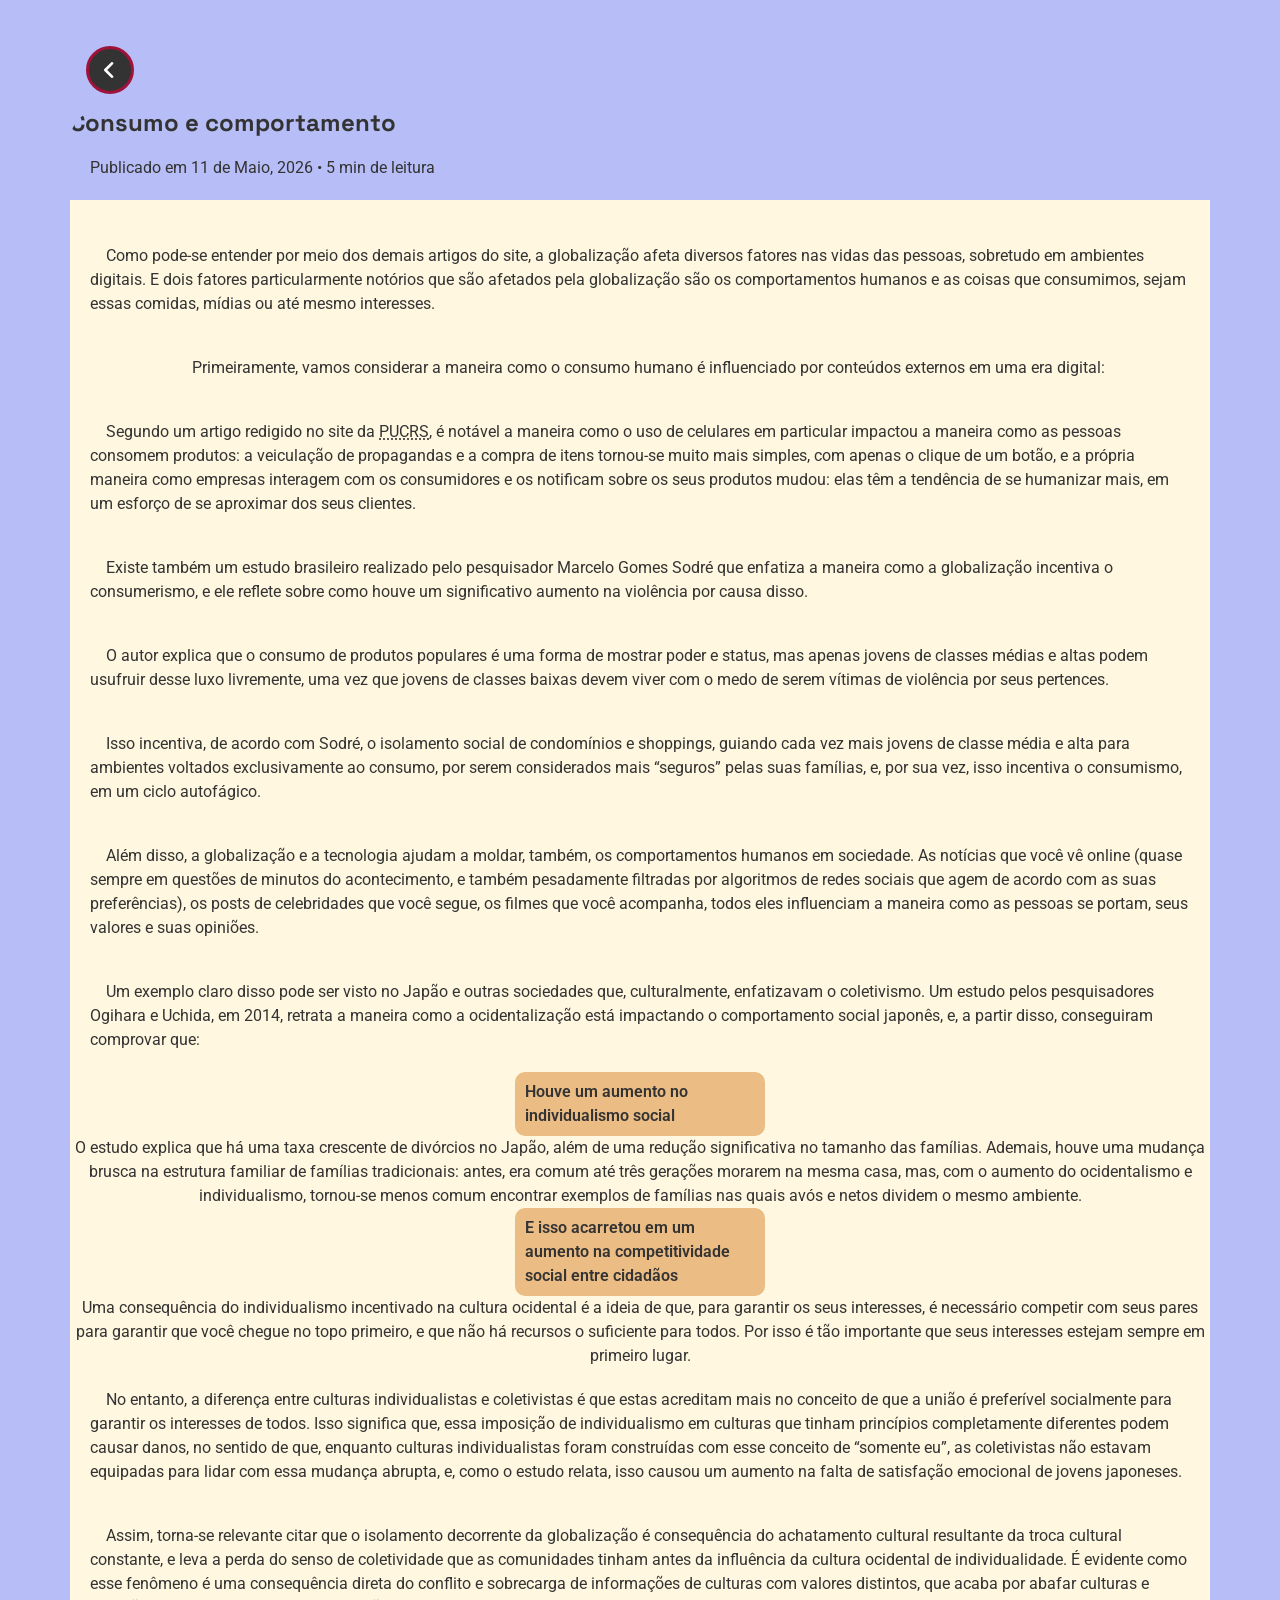
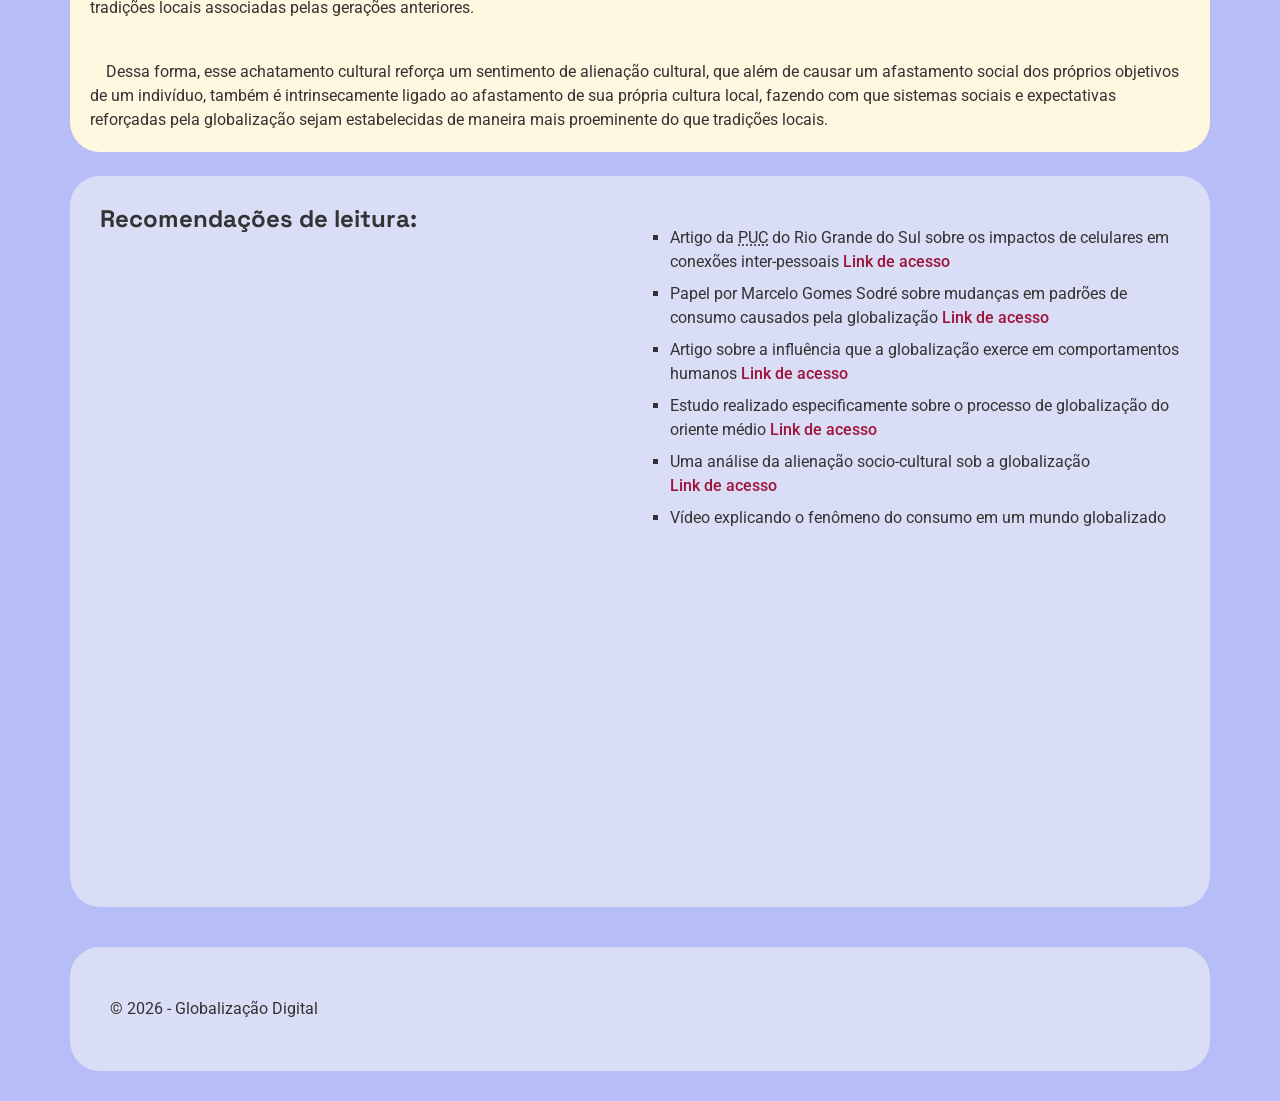
==== src/features/artigos/consumo-e-comportamento.html @ 5bb75ef9 "Merge pull request #7 from LeticiaLemes/main Otimização CSS dos artigos e publicação do artigo de op" ====
<!doctype html>
<html lang="pt-br">

<head>
  <link rel="preconnect" href="https://fonts.googleapis.com" />
  <link rel="preconnect" href="https://fonts.gstatic.com" crossorigin />
  <link
    href="https://fonts.googleapis.com/css2?family=Roboto:ital,wght@0,100..900;1,100..900&family=Space+Grotesk:wght@300..700&display=swap"
    rel="stylesheet" />

  <meta charset="UTF-8" />
  <meta name="viewport" content="width=device-width, initial-scale=1.0" />
  <title>Consumo e comportamento - Projeto 1</title>
  <!--estilo global-->
  <link rel="stylesheet" href="../../style.css">
  <!--Específico dos artigos-->
  <link rel="stylesheet" href="artigo.css">
</head>

<body>
  <header>
    <nav>
      <a class="back-button" href="../../index.html" aria-label="Voltar">
        <svg class="button-image" viewBox="0 0 24 24" fill="none" stroke="black" stroke-width="3" aria-hidden="true">
          <path d="M15 22l-10-10 10-10" />
        </svg>
      </a>
    </nav>
  </header>

  <main>
    <article>
      <header>
        <h1>Consumo e comportamento</h1>
        <p class="metadata">
          Publicado em 11 de Maio, 2026 • 5 min de leitura
        </p>
      </header>

      <section class="content">
        <br>

        <p>
            &emsp;Como pode-se entender por meio dos demais artigos do site, a globalização afeta diversos fatores nas vidas das pessoas, 
            sobretudo em ambientes digitais. E dois fatores particularmente notórios que são afetados pela globalização são os comportamentos 
            humanos e as coisas que consumimos, sejam essas comidas, mídias ou até mesmo interesses. 
        </p>

        <p>
            &emsp;Primeiramente, vamos considerar a maneira como o consumo humano é influenciado por conteúdos externos em uma era digital:
        </p>

        <p>
            &emsp;Segundo um artigo redigido no site da <abbr title="Pontifícia Universidade Católica do Rio Grande do Sul">PUCRS</abbr>, 
            é notável a maneira como o uso de celulares em particular impactou a maneira como as pessoas consomem produtos: a veiculação de 
            propagandas e a compra de itens tornou-se muito mais simples, com apenas o clique de um botão, e a própria maneira como empresas 
            interagem com os consumidores e os notificam sobre os seus produtos mudou: elas têm a tendência de se humanizar mais, em um esforço 
            de se aproximar dos seus clientes. 
        </p>

        <p>
            &emsp;Existe também um estudo brasileiro realizado pelo pesquisador Marcelo Gomes Sodré que enfatiza a maneira como a globalização 
            incentiva o consumerismo, e ele reflete sobre como houve um significativo aumento na violência por causa disso.  
        </p>

        <p>
            &emsp;O autor explica que o consumo de produtos populares é uma forma de mostrar poder e status, mas apenas jovens de classes 
            médias e altas podem usufruir desse luxo livremente, uma vez que jovens de classes baixas devem viver com o medo de serem 
            vítimas de violência por seus pertences. 
        </p>

        <p>
            &emsp;Isso incentiva, de acordo com Sodré, o isolamento social de condomínios e shoppings, guiando cada vez mais jovens 
            de classe média e alta para ambientes voltados exclusivamente ao consumo, por serem considerados mais “seguros” pelas 
            suas famílias, e, por sua vez, isso incentiva o consumismo, em um ciclo autofágico. 
        </p>

        <p>
            &emsp;Além disso, a globalização e a tecnologia ajudam a moldar, também, os comportamentos humanos em sociedade. 
            As notícias que você vê online (quase sempre em questões de minutos do acontecimento, e também pesadamente filtradas por 
            algoritmos de redes sociais que agem de acordo com as suas preferências), os posts de celebridades que você segue, os filmes que 
            você acompanha, todos eles influenciam a maneira como as pessoas se portam, seus valores e suas opiniões. 
        </p>

        <p>
            &emsp;Um exemplo claro disso pode ser visto no Japão e outras sociedades que, culturalmente, enfatizavam o coletivismo. 
            Um estudo pelos pesquisadores Ogihara e Uchida, em 2014, retrata a maneira como a ocidentalização está impactando o 
            comportamento social japonês, e, a partir disso, conseguiram comprovar que: 
        </p>

        <dl>
            <dt>Houve um aumento no individualismo social</dt>
            <dd>
                O estudo explica que há uma taxa crescente de divórcios no Japão, além de uma redução significativa no tamanho das famílias. 
                Ademais, houve uma mudança brusca na estrutura familiar de famílias tradicionais: antes, era comum até três gerações morarem na mesma casa, 
                mas, com o aumento do ocidentalismo e individualismo, tornou-se menos comum encontrar exemplos de famílias nas quais avós e netos dividem o mesmo ambiente.
            </dd>

            <dt>E isso acarretou em um aumento na competitividade social entre cidadãos</dt>
            <dd>
                Uma consequência do individualismo incentivado na cultura ocidental é a ideia de que, para garantir os seus interesses, é necessário competir 
                com seus pares para garantir que você chegue no topo primeiro, e que não há recursos o suficiente para todos. Por isso é tão importante que seus 
                interesses estejam sempre em primeiro lugar. 
            </dd>
        </dl>

        <p>
            &emsp;No entanto, a diferença entre culturas individualistas e coletivistas é que estas acreditam mais no conceito de que a união é preferível socialmente para 
            garantir os interesses de todos. Isso significa que, essa imposição de individualismo em culturas que tinham princípios completamente diferentes podem causar danos, 
            no sentido de que, enquanto culturas individualistas foram construídas com esse conceito de “somente eu”, as coletivistas não estavam equipadas para lidar com essa 
            mudança abrupta, e, como o estudo relata, isso causou um aumento na falta de satisfação emocional de jovens japoneses. 
        </p>

        <p>
            &emsp;Assim, torna-se relevante citar que o isolamento decorrente da globalização é consequência do achatamento cultural resultante da troca cultural constante, 
            e leva a perda do senso de coletividade que as comunidades tinham antes da influência da cultura ocidental de individualidade. É evidente como esse fenômeno é uma 
            consequência direta do conflito e sobrecarga de informações de culturas com valores distintos, que acaba por abafar culturas e tradições locais associadas pelas gerações anteriores.
        </p>

        <p>
            &emsp;Dessa forma, esse achatamento cultural reforça um sentimento de alienação cultural, que além de causar um afastamento social dos próprios objetivos de um indivíduo, 
            também é intrinsecamente ligado ao afastamento de sua própria cultura local, fazendo com que sistemas sociais e expectativas reforçadas pela globalização sejam estabelecidas de maneira 
            mais proeminente do que tradições locais.
        </p>
      </section>
    </article>

    <br>
    
    <!--Fim do artigo -> começo recs e rodapé-->
    <div class="recs-card">
        <h2>Recomendações de leitura: </h2>

        <ul>
            <li>Artigo da <abbr title="Pontifícia Universidade Católica">PUC</abbr> do Rio Grande do Sul sobre os impactos de celulares em conexões inter-pessoais
                 <a href="https://online.pucrs.br/blog/tecnologia-na-globalizacao-celular-conexao" target="_blank">Link de acesso</a>
            </li>

            <li>
                Papel por Marcelo Gomes Sodré sobre mudanças em padrões de consumo causados pela globalização 
                <a href="https://hdr.undp.org/system/files/documents/sodre-marceloglobalization.pdf" target="_blank">Link de acesso</a>
            </li>

            <li>
                Artigo sobre a influência que a globalização exerce em comportamentos humanos
                <a href="https://www.themantic-education.com/ibpsych/2020/02/13/how-does-globalization-influence-behaviour/#google_vignette" target="_blank">Link de acesso</a>
            </li>

            <li>
                Estudo realizado especificamente sobre o processo de globalização do oriente médio
                <a href="https://www.tandfonline.com/doi/abs/10.1080/1062726X.2019.1682324" target="_blank">Link de acesso</a>
            </li>

            <li>
                Uma análise da alienação socio-cultural sob a globalização
                <a href="https://www.revue-zaouli.com/wp-content/uploads/2025/05/22-Afifa-LADJEL_Zaouli_N°-9-Vol.-6_Mai-2025.pdf" target="_blank">Link de acesso</a>
            </li>

            <li>
                Vídeo explicando o fenômeno do consumo em um mundo globalizado
                <div class="video-container">
                    <iframe src="https://youtu.be/onvu4_ASxv0?si=74Omf1f1RIOQeCdJ" frameborder="0" allowfullscreen></iframe>
                </div>
            </li>
        </ul>
    </div>
  </main>

  <footer>
    <p>&copy; 2026 - Globalização Digital</p>
  </footer>
  
</body>
</html>
---- src/style.css ----
/* PREFLIGHT */
/*
  Josh's Custom CSS Reset
  https://www.joshwcomeau.com/css/custom-css-reset/
*/
/* 1. Use a more-intuitive box-sizing model */
*,
*::before,
*::after {
  box-sizing: border-box;
}

/* 2. Remove default margin */
*:not(dialog) {
  margin: 0;
}

/* 3. Enable keyword animations */
@media (prefers-reduced-motion: no-preference) {
  html {
    interpolate-size: allow-keywords;
  }
}

body {
  /* 4. Increase line-height */
  line-height: 1.5;
  /* 5. Improve text rendering */
  -webkit-font-smoothing: antialiased;
}

/* 6. Improve media defaults */
img,
picture,
video,
canvas,
svg {
  display: block;
  max-width: 100%;
}

/* 7. Inherit fonts for form controls */
input,
button,
textarea,
select {
  font: inherit;
}

/* 8. Avoid text overflows */
p,
h1,
h2,
h3,
h4,
h5,
h6 {
  overflow-wrap: break-word;
}

/* 9. Improve line wrapping */
p {
  text-wrap: pretty;
}
h1,
h2,
h3,
h4,
h5,
h6 {
  text-wrap: balance;
}
/* END PREFLIGHT */

/*~~~~~~~~~~~~~~~~~~~~~~~~~~~~~~~~~~~~~~~~~~~~~~~~~~~~~~~~~~~~~~~~~~*/

:root {
  /* Typography */
  --ff-heading: "Space Grotesk", sans-serif;
  --ff-body: "Roboto", sans-serif;

  --fw-bold: 700;
  --fw-regular: 400;

  /* Colors */
  --text: #333333;
  --text-accent: #9f1239;
  --bg-default: #b7bef7;
  --bg-secondary: #fff7df;
  --bg-button: #fff0de;
  --bg-shadow: #2b2929;
}

/*
#576A8F azul escuro
#b7bef7 turquesa
#fff7df bege
#ff7544 laranha
*/

a {
  color: inherit;
  text-decoration: none;
}

body {
  font-family: var(--ff-body);
  font-weight: var(--fw-regular);
  color: var(--text);
  /*Fundo padrão do body para corrigir o problema com os poligonos de fim de seção*/
  background-color: var(--bg-default);
}

h1,
h2 {
  font-family: var(--ff-heading);
  font-weight: var(--fw-bold);
  line-height: 1.1;
}

#btn-about {
  display: inline-flex;
  align-items: center;
  position: absolute;
  top: 8px;
  right: 8px;
  z-index: 2;
  margin: 4px;
}

/* Base btn Style */
.btn {
  display: inline-block;
  text-decoration: none;
  line-height: normal;
  padding: 8px 12px;
  border-radius: 6px;
  border: 1px solid #333333;
  box-shadow: 0 1px 2px rgba(0, 0, 0, 0.06);
  transition:
    background-color 0.2s,
    color 0.2s;
  cursor: pointer;

  /* Default Solid State */
  background-color: #333333;
  color: #ffffff;
}

.btn:hover {
  background-color: transparent;
  color: inherit;
}

/* Modifier: Ghost */
.btn-ghost {
  background-color: transparent;
  color: inherit;
}

.btn-ghost:hover {
  background-color: #333333;
  color: #ffffff;
}

section {
  position: relative; /* For the absolute pos. link to stay inside */
  min-height: 100vh;
  background: var(--bg-secondary);
  display: flex;
  flex-direction: column;
  justify-content: center;
  align-items: center;
  text-align: center;
}

.section-header {
  margin-bottom: 1rem;
  display: flex;
  flex-direction: column;
  gap: 0.5rem;
}

#hero {
  padding: 40px;
  justify-content: space-between;
  align-items: flex-start;
  text-align: left;
  /*Divisão diagonal entre sections*/
  clip-path: polygon(0 0, 100% 0, 100% 96%, 0 100%);
}

#hero h1 {
  /*Tamanho adaptável pro h1. Adapta melhor ao mobile ao ter valor min e valor max.*/
  font-size: clamp(1.8rem, 5vw, 4.5rem);
}

#hero h1 span {
  color: var(--text-accent);
}

#hero p {
  font-size: clamp(1.2rem, 2vw, 1.8rem);
  font-family: var(--ff-heading);
}

#articles {
  background: var(--bg-default);
}

.card-link::after {
  content: "";
  position: absolute;
  top: 0;
  left: 0;
  right: 0;
  bottom: 0;
  z-index: 1; /* Layer covering the whole card */
}

.cards-wrapper {
  display: grid;
  grid-template-columns: 1fr 1fr;
  max-width: 40vw;
  gap: 1rem;
}

.card > * {
  transition: all 0.2s ease-in-out;
}

.card {
  position: relative; /* For the absolute pos. link to stay inside */
  padding: 20px;
  display: flex;
  flex-direction: column;
  justify-content: space-between;
  text-align: left;
  border-radius: 6px;
  background-color: gray;
  text-shadow: 1px 1px 2px rgba(0, 0, 0, 0.2);
  aspect-ratio: 1 / 1;
  color: white;
}

.card p {
  opacity: 0;
}

.card:hover p {
  opacity: 1;
}

#card-cultura {
  background:
    linear-gradient(
      to bottom,
      rgba(0, 0, 0, 0.8) 0%,
      rgba(0, 0, 0, 0) 49%,
      rgba(0, 0, 0, 0.5) 79%,

      rgba(0, 0, 0, 0.8) 100%
    ),
    url("../assets/imgs/articles/cultura.jpg");
  /* Photo by <a href="https://unsplash.com/@markusspiske?utm_source=unsplash&utm_medium=referral&utm_content=creditCopyText">Markus Spiske</a> on <a href="https://unsplash.com/photos/close-up-photo-of-color-pencil-yt5e_nZ7CZ8?utm_source=unsplash&utm_medium=referral&utm_content=creditCopyText">Unsplash</a>
       */
  background-size: cover;
  background-position: center;
}

#card-trabalho {
  background:
    linear-gradient(
      to bottom,
      rgba(0, 0, 0, 0.8) 0%,
      rgba(0, 0, 0, 0) 59%,
      rgba(0, 0, 0, 0.8) 100%
    ),
    url("../assets/imgs/articles/trabalho.jpg");
  /* Photo by <a href="https://unsplash.com/@mostafa_meraji?utm_source=unsplash&utm_medium=referral&utm_content=creditCopyText">mostafa meraji</a> on <a href="https://unsplash.com/photos/group-of-person-walking-on-road-Snd6is4B17M?utm_source=unsplash&utm_medium=referral&utm_content=creditCopyText">Unsplash</a>
       */

  background-size: cover;
  background-position: center;
}

#card-consumo {
  background:
    linear-gradient(
      to bottom,
      rgba(0, 0, 0, 0.8) 0%,
      rgba(0, 0, 0, 0) 59%,
      rgba(0, 0, 0, 0.8) 100%
    ),
    url("../assets/imgs/articles/consumo.jpg");
  /* Photo by <a href="https://unsplash.com/@mostafa_meraji?utm_source=unsplash&utm_medium=referral&utm_content=creditCopyText">mostafa meraji</a> on <a href="https://unsplash.com/photos/group-of-person-walking-on-road-Snd6is4B17M?utm_source=unsplash&utm_medium=referral&utm_content=creditCopyText">Unsplash</a>
       */

  background-size: cover;
  background-position: center;
}

#card-informacao {
  background:
    linear-gradient(
      to bottom,
      rgba(0, 0, 0, 0.8) 0%,
      rgba(0, 0, 0, 0) 59%,

      rgba(0, 0, 0, 0.8) 100%
    ),
    url("../assets/imgs/articles/informacao.jpg");

  /* 
    Photo by <a href="https://unsplash.com/@nasa?utm_source=unsplash&utm_medium=referral&utm_content=creditCopyText">NASA</a> on <a href="https://unsplash.com/photos/photo-of-outer-space-Q1p7bh3SHj8?utm_source=unsplash&utm_medium=referral&utm_content=creditCopyText">Unsplash</a>
    */

  background-size: cover;
  background-position: center;
}

#quiz-cta {
  background: var(--bg-secondary);
  gap: 1rem;
  /*Divisão diagonal entre sections*/
  clip-path: polygon(0 0, 100% 4%, 100% 100%, 0 100%);
}

#quiz-cta h2 {
  font-size: clamp(1.8rem, 5vw, 3rem);
}

.back-button {
  background-color: #333333;
  width: 3rem;
  height: 3rem;
  display: flex;
  justify-content: center;
  align-items: center;
  border-radius: 50%;
  transition: all 0.2s ease;
  margin: 1rem;
  border-style: solid;
}

.button-image {
  width: 1rem;
  height: 1rem;
  stroke: white;
  stroke-width: 4;
  stroke-linecap: round;
  stroke-linejoin: round;
}

.back-button:hover {
  filter: drop-shadow(0 1px 2px rgba(0, 0, 0, 0.06));
  transform: scale(1.05);
  transition: 0.2s ease;
}

@media screen and (max-width: 600px) {
  .cards-wrapper {
    grid-template-columns: 1fr;
    max-width: 80%;
  }

  .card {
    aspect-ratio: auto;
  }

  .card p,
  .card h3 {
    opacity: 1;
    color: white;
  }

  section {
    padding: 20px;
  }
}
---- src/features/artigos/artigo.css ----
*{
    /*Zera margens*/
    margin: 0;
    padding: 0;
    box-sizing: border-box;
}

body {
    text-align: left;
    padding: 20px 10px;
    border-radius: 30px;
    max-width: 1200px;
    margin: 0 auto;
    line-height: 1.5;
}

p {
    text-align: left;
    padding: 20px;
}

/*lista de atributos*/
dt {
    text-align: left;
    border-radius: 10px;
    width: auto;
    min-width: 150px;
    max-width: 250px;
    margin: 0 auto;
    padding: 8px 10px;
    background-color: #ebbc84;
    font-weight: 600;
}

ul {
    padding-left: 30px;
    margin: 20px 0;
    list-style-type: square;
}

li {
    margin-bottom: 8px;
    line-height: 1.5;
}

/*imagens*/
img {
    display:block;
    margin: auto;
    max-width: 100%;
    height: auto;
}

/*limita imagens em laptops/tablets*/
@media (min-width: 768px) {
    img {
        max-width: 30%;
    }
}

figcaption{
    margin-top: 10px;
    font-style: italic;
    font-size: 0.9rem;
    padding: 8px;
    color: #9f1239;
    text-align: center;
}

/*links*/
a {
    cursor: pointer;
    color: #9f1239;
    font-weight: 500;
    transition: all 0.3s ease;
    display: inline-block; /*garante funcionamento transition*/
    text-decoration: none;
    position: relative; /*para o hover funcionar*/
}

a:hover {
    transform: translateY(-2px);
    text-decoration: underline;
}

/*arredondamento bordas dos containers*/
article, 
main,
.content-wrapper, 
footer {
    border-radius: 30px;
    overflow:hidden
}

/*rec leituras*/
.recs-card {
    display:flex;
    flex-direction: column;
    border-radius: 30px;
    margin: 0 auto;
    padding: 20px;
    background: #d9ddf6;
    gap: 20px;
}

.recs ul {
    list-style-type: square;
    padding-left: 20px;
}

.recs li {
    margin-bottom: 8px;
}

/*torna orizontal no desktop*/
@media (min-width: 768px) {
    .recs-card {
        flex-direction: row;
        justify-content: space-between;
    }

    .recs-card > * {
        flex: 1;
    }
}

/*vídeos*/
.video-container {
    position:relative;
    padding-bottom: 56.25%; /*16:9*/
    height: 0;
    overflow: hidden;
    margin: 20px 0;
}

.video-container iframe {
    position: absolute;
    top: 0;
    left: 0;
    width: 100%;
    height: 100%;
    border: 0;
}

/*Rodapé/copyright*/
footer  {
    background-color: #d9ddf6;
    padding: 30px 20px;
    margin-top: 40px;
}

.footer-container {
    max-width: 1200px;
    margin: 0 auto;
    display: flex;
    justify-content: space-between;
    align-items: center;
    flex-wrap: wrap;
    gap: 20px;
}

html {
    font-size: 16px;
}

@media (max-width: 768px) {
    html {
        font-size: 14px;
    }
}

/*ajustes mobile*/
@media (max-width: 767px) {
    body {
        padding: 10px;
        border-radius: 0;
    }

    .footer-container {
        flex-direction: column;
        text-align: center;
        gap: 15px;
    }

    dt, ul {
        min-width: 120px;
        font-size: 14px;
        gap: 15px;
    }

    p {
        padding: 15px;
    }

    /*ajuste bordas arredondadas*/
    article, 
    main, 
    .content-wrapper,
    footer {
        border-radius: 20px;
    }

    .recs-card {
        border-radius: 20px;
        padding: 15px;
    }

    ul {
        padding-left: 20px;
    }

    li {
        margin-bottom: 12px;
    }
}

/*ajustes para tablet*/
@media (min-width: 768px) and (max-width: 1024px) {
    article, 
    main, 
    .content-wrapper
    footer {
        border-radius: 24px;
    }

    body {
        padding: 20px;
    }
}

/*otimização geral para desktop*/
@media (min-width: 1200px) {
    body {
        padding: 30px;
    }

    .recs-card {
        padding: 30px;
        gap: 30px;
    }
}
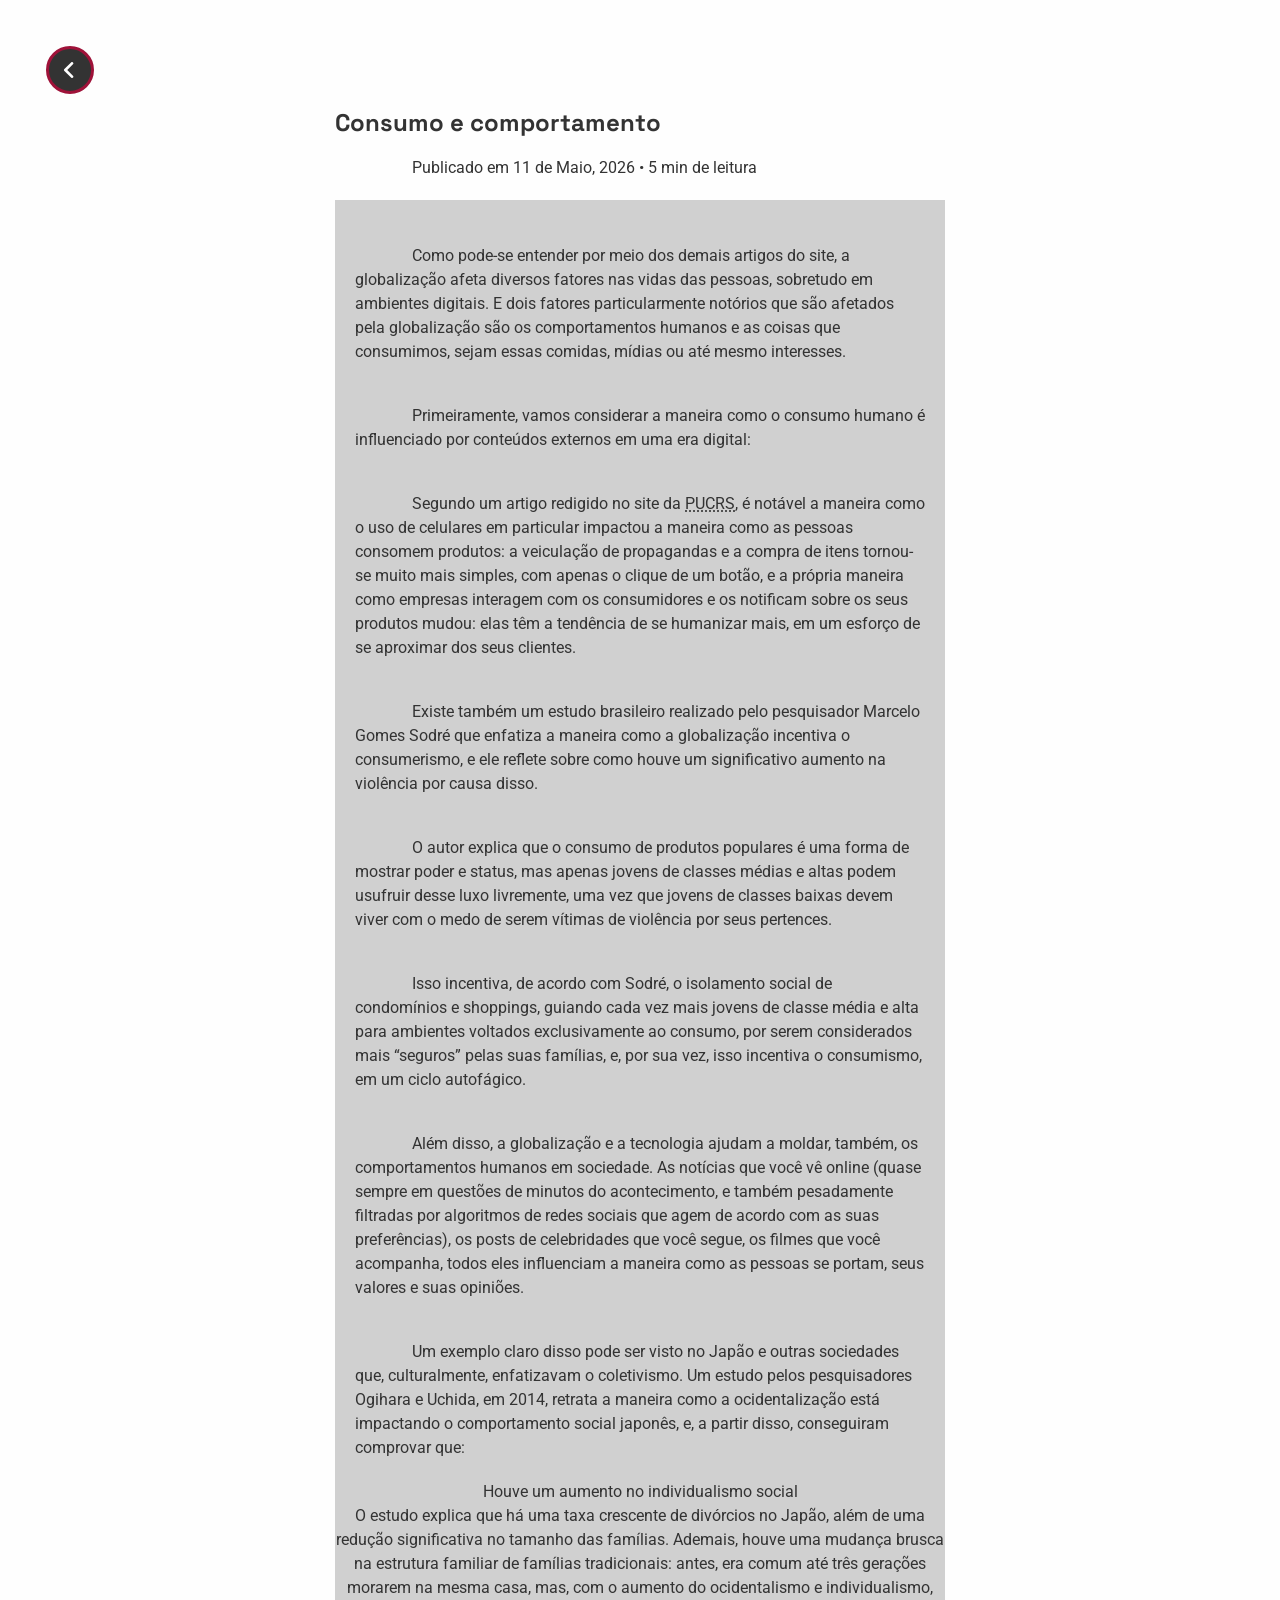
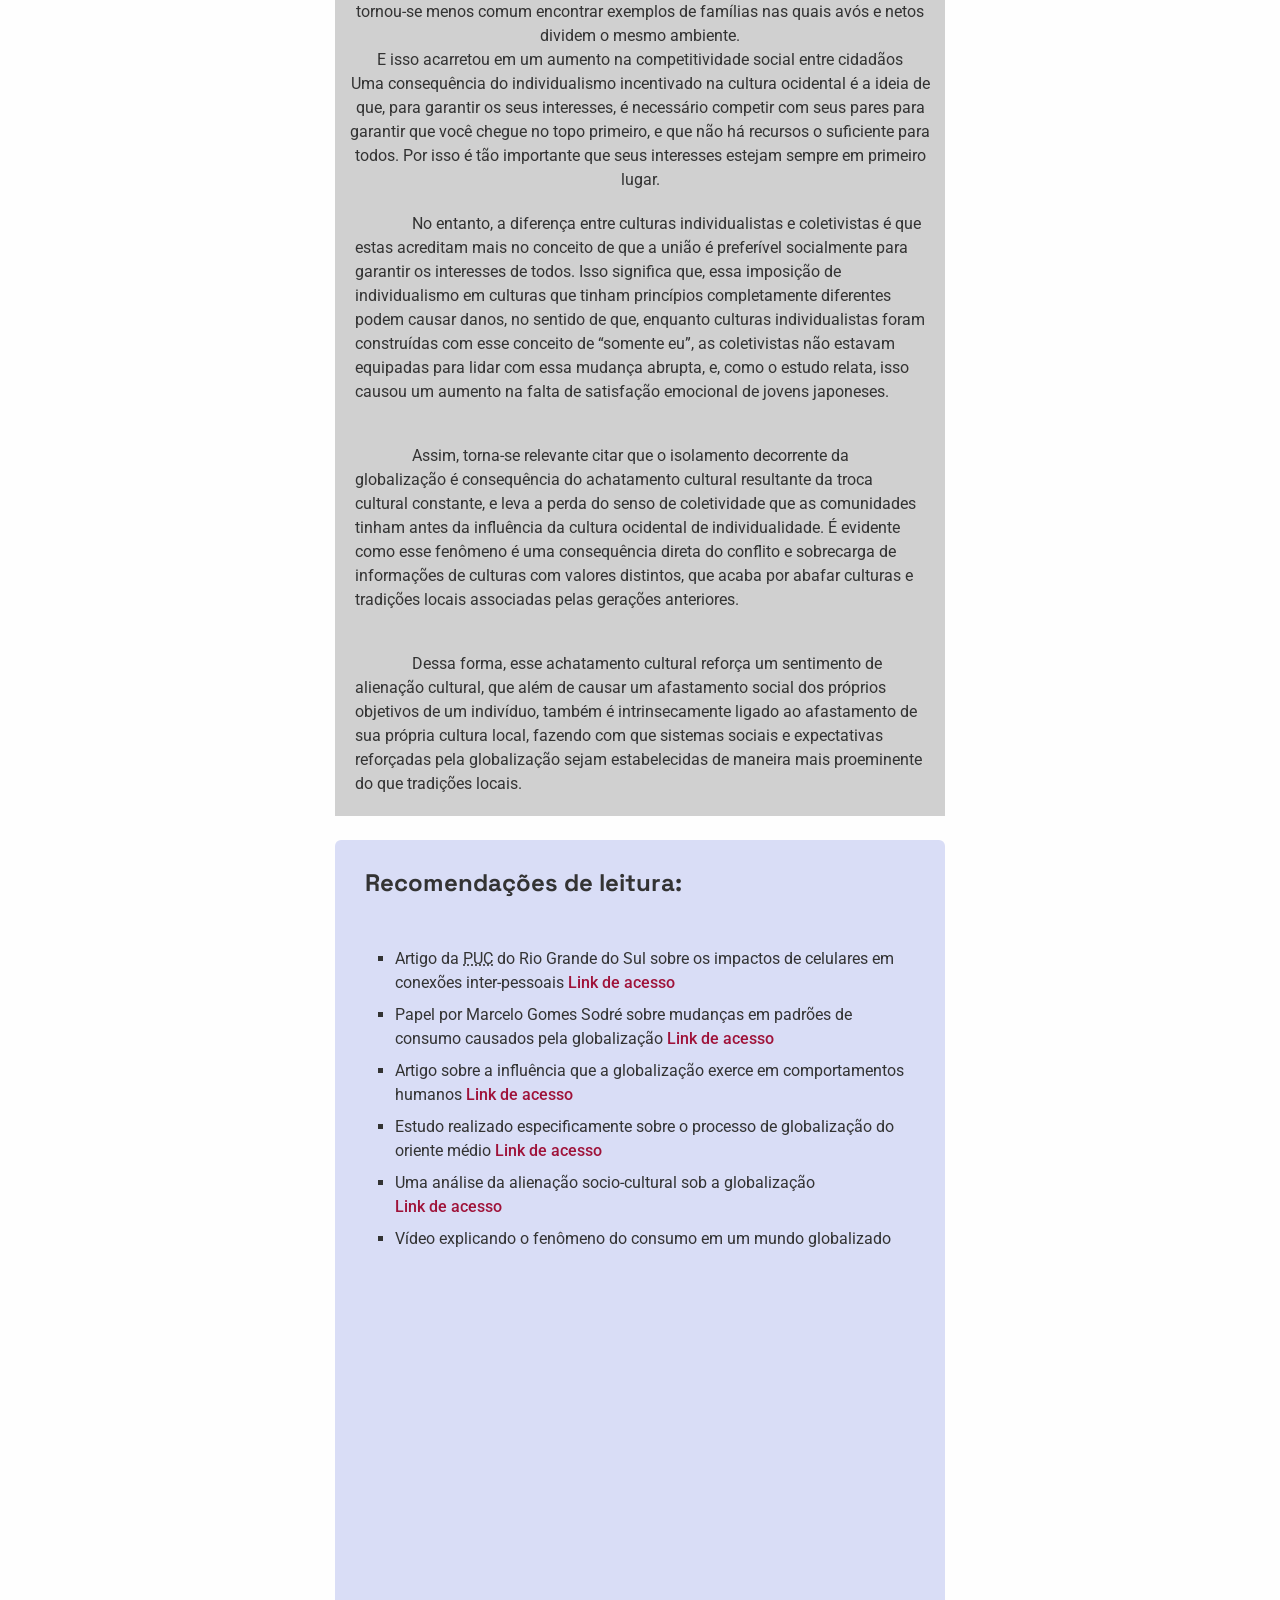
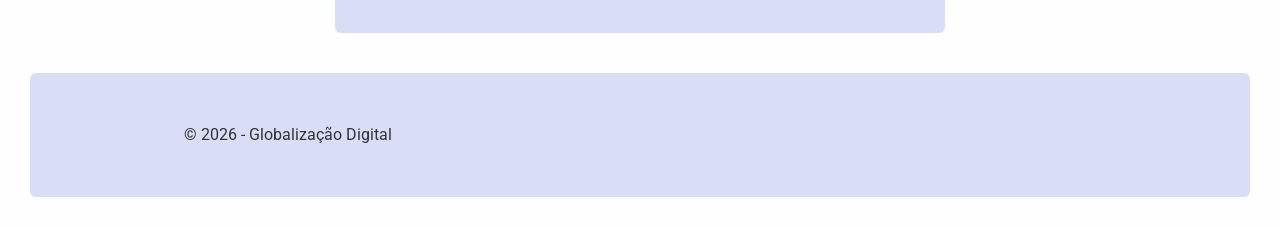
==== commit 45e8dd67: "modified:   src/features/artigos/artigo.css 	modified:   src/features/artigos/consumo-e-comportament" ====
--- a/src/features/artigos/consumo-e-comportamento.html
+++ b/src/features/artigos/consumo-e-comportamento.html
@@ -2,173 +2,215 @@
 <html lang="pt-br">
 
 <head>
-  <link rel="preconnect" href="https://fonts.googleapis.com" />
-  <link rel="preconnect" href="https://fonts.gstatic.com" crossorigin />
-  <link
-    href="https://fonts.googleapis.com/css2?family=Roboto:ital,wght@0,100..900;1,100..900&family=Space+Grotesk:wght@300..700&display=swap"
-    rel="stylesheet" />
-
-  <meta charset="UTF-8" />
-  <meta name="viewport" content="width=device-width, initial-scale=1.0" />
-  <title>Consumo e comportamento - Projeto 1</title>
-  <!--estilo global-->
-  <link rel="stylesheet" href="../../style.css">
-  <!--Específico dos artigos-->
-  <link rel="stylesheet" href="artigo.css">
+    <link rel="preconnect" href="https://fonts.googleapis.com" />
+    <link rel="preconnect" href="https://fonts.gstatic.com" crossorigin />
+    <link
+        href="https://fonts.googleapis.com/css2?family=Roboto:ital,wght@0,100..900;1,100..900&family=Space+Grotesk:wght@300..700&display=swap"
+        rel="stylesheet" />
+
+    <meta charset="UTF-8" />
+    <meta name="viewport" content="width=device-width, initial-scale=1.0" />
+    <title>Consumo e comportamento - Projeto 1</title>
+    <!--estilo global-->
+    <link rel="stylesheet" href="../../style.css">
+    <!--Específico dos artigos-->
+    <link rel="stylesheet" href="artigo.css">
 </head>
 
 <body>
-  <header>
-    <nav>
-      <a class="back-button" href="../../index.html" aria-label="Voltar">
-        <svg class="button-image" viewBox="0 0 24 24" fill="none" stroke="black" stroke-width="3" aria-hidden="true">
-          <path d="M15 22l-10-10 10-10" />
-        </svg>
-      </a>
-    </nav>
-  </header>
-
-  <main>
-    <article>
-      <header>
-        <h1>Consumo e comportamento</h1>
-        <p class="metadata">
-          Publicado em 11 de Maio, 2026 • 5 min de leitura
-        </p>
-      </header>
-
-      <section class="content">
+    <header>
+        <nav>
+            <a class="back-button" href="../../index.html" aria-label="Voltar">
+                <svg class="button-image" viewBox="0 0 24 24" fill="none" stroke="black" stroke-width="3"
+                    aria-hidden="true">
+                    <path d="M15 22l-10-10 10-10" />
+                </svg>
+            </a>
+        </nav>
+    </header>
+
+    <main>
+        <article>
+            <header>
+                <h1>Consumo e comportamento</h1>
+                <p class="metadata">
+                    Publicado em 11 de Maio, 2026 • 5 min de leitura
+                </p>
+            </header>
+
+            <section class="content">
+                <br>
+
+                <p>
+                    Como pode-se entender por meio dos demais artigos do site, a globalização afeta diversos fatores nas
+                    vidas das pessoas,
+                    sobretudo em ambientes digitais. E dois fatores particularmente notórios que são afetados pela
+                    globalização são os comportamentos
+                    humanos e as coisas que consumimos, sejam essas comidas, mídias ou até mesmo interesses.
+                </p>
+
+                <p>
+                    Primeiramente, vamos considerar a maneira como o consumo humano é influenciado por conteúdos
+                    externos em uma era digital:
+                </p>
+
+                <p>
+                    Segundo um artigo redigido no site da <abbr
+                        title="Pontifícia Universidade Católica do Rio Grande do Sul">PUCRS</abbr>,
+                    é notável a maneira como o uso de celulares em particular impactou a maneira como as pessoas
+                    consomem produtos: a veiculação de
+                    propagandas e a compra de itens tornou-se muito mais simples, com apenas o clique de um botão, e a
+                    própria maneira como empresas
+                    interagem com os consumidores e os notificam sobre os seus produtos mudou: elas têm a tendência de
+                    se humanizar mais, em um esforço
+                    de se aproximar dos seus clientes.
+                </p>
+
+                <p>
+                    Existe também um estudo brasileiro realizado pelo pesquisador Marcelo Gomes Sodré que enfatiza a
+                    maneira como a globalização
+                    incentiva o consumerismo, e ele reflete sobre como houve um significativo aumento na violência por
+                    causa disso.
+                </p>
+
+                <p>
+                    O autor explica que o consumo de produtos populares é uma forma de mostrar poder e status, mas
+                    apenas jovens de classes
+                    médias e altas podem usufruir desse luxo livremente, uma vez que jovens de classes baixas devem
+                    viver com o medo de serem
+                    vítimas de violência por seus pertences.
+                </p>
+
+                <p>
+                    Isso incentiva, de acordo com Sodré, o isolamento social de condomínios e shoppings, guiando cada
+                    vez mais jovens
+                    de classe média e alta para ambientes voltados exclusivamente ao consumo, por serem considerados
+                    mais “seguros” pelas
+                    suas famílias, e, por sua vez, isso incentiva o consumismo, em um ciclo autofágico.
+                </p>
+
+                <p>
+                    Além disso, a globalização e a tecnologia ajudam a moldar, também, os comportamentos humanos em
+                    sociedade.
+                    As notícias que você vê online (quase sempre em questões de minutos do acontecimento, e também
+                    pesadamente filtradas por
+                    algoritmos de redes sociais que agem de acordo com as suas preferências), os posts de celebridades
+                    que você segue, os filmes que
+                    você acompanha, todos eles influenciam a maneira como as pessoas se portam, seus valores e suas
+                    opiniões.
+                </p>
+
+                <p>
+                    Um exemplo claro disso pode ser visto no Japão e outras sociedades que, culturalmente, enfatizavam o
+                    coletivismo.
+                    Um estudo pelos pesquisadores Ogihara e Uchida, em 2014, retrata a maneira como a ocidentalização
+                    está impactando o
+                    comportamento social japonês, e, a partir disso, conseguiram comprovar que:
+                </p>
+
+                <dl>
+                    <dt>Houve um aumento no individualismo social</dt>
+                    <dd>
+                        O estudo explica que há uma taxa crescente de divórcios no Japão, além de uma redução
+                        significativa no tamanho das famílias.
+                        Ademais, houve uma mudança brusca na estrutura familiar de famílias tradicionais: antes, era
+                        comum até três gerações morarem na mesma casa,
+                        mas, com o aumento do ocidentalismo e individualismo, tornou-se menos comum encontrar exemplos
+                        de famílias nas quais avós e netos dividem o mesmo ambiente.
+                    </dd>
+
+                    <dt>E isso acarretou em um aumento na competitividade social entre cidadãos</dt>
+                    <dd>
+                        Uma consequência do individualismo incentivado na cultura ocidental é a ideia de que, para
+                        garantir os seus interesses, é necessário competir
+                        com seus pares para garantir que você chegue no topo primeiro, e que não há recursos o
+                        suficiente para todos. Por isso é tão importante que seus
+                        interesses estejam sempre em primeiro lugar.
+                    </dd>
+                </dl>
+
+                <p>
+                    No entanto, a diferença entre culturas individualistas e coletivistas é que estas acreditam mais no
+                    conceito de que a união é preferível socialmente para
+                    garantir os interesses de todos. Isso significa que, essa imposição de individualismo em culturas
+                    que tinham princípios completamente diferentes podem causar danos,
+                    no sentido de que, enquanto culturas individualistas foram construídas com esse conceito de “somente
+                    eu”, as coletivistas não estavam equipadas para lidar com essa
+                    mudança abrupta, e, como o estudo relata, isso causou um aumento na falta de satisfação emocional de
+                    jovens japoneses.
+                </p>
+
+                <p>
+                    Assim, torna-se relevante citar que o isolamento decorrente da globalização é consequência do
+                    achatamento cultural resultante da troca cultural constante,
+                    e leva a perda do senso de coletividade que as comunidades tinham antes da influência da cultura
+                    ocidental de individualidade. É evidente como esse fenômeno é uma
+                    consequência direta do conflito e sobrecarga de informações de culturas com valores distintos, que
+                    acaba por abafar culturas e tradições locais associadas pelas gerações anteriores.
+                </p>
+
+                <p>
+                    Dessa forma, esse achatamento cultural reforça um sentimento de alienação cultural, que além de
+                    causar um afastamento social dos próprios objetivos de um indivíduo,
+                    também é intrinsecamente ligado ao afastamento de sua própria cultura local, fazendo com que
+                    sistemas sociais e expectativas reforçadas pela globalização sejam estabelecidas de maneira
+                    mais proeminente do que tradições locais.
+                </p>
+            </section>
+        </article>
+
         <br>
 
-        <p>
-            &emsp;Como pode-se entender por meio dos demais artigos do site, a globalização afeta diversos fatores nas vidas das pessoas, 
-            sobretudo em ambientes digitais. E dois fatores particularmente notórios que são afetados pela globalização são os comportamentos 
-            humanos e as coisas que consumimos, sejam essas comidas, mídias ou até mesmo interesses. 
-        </p>
-
-        <p>
-            &emsp;Primeiramente, vamos considerar a maneira como o consumo humano é influenciado por conteúdos externos em uma era digital:
-        </p>
-
-        <p>
-            &emsp;Segundo um artigo redigido no site da <abbr title="Pontifícia Universidade Católica do Rio Grande do Sul">PUCRS</abbr>, 
-            é notável a maneira como o uso de celulares em particular impactou a maneira como as pessoas consomem produtos: a veiculação de 
-            propagandas e a compra de itens tornou-se muito mais simples, com apenas o clique de um botão, e a própria maneira como empresas 
-            interagem com os consumidores e os notificam sobre os seus produtos mudou: elas têm a tendência de se humanizar mais, em um esforço 
-            de se aproximar dos seus clientes. 
-        </p>
-
-        <p>
-            &emsp;Existe também um estudo brasileiro realizado pelo pesquisador Marcelo Gomes Sodré que enfatiza a maneira como a globalização 
-            incentiva o consumerismo, e ele reflete sobre como houve um significativo aumento na violência por causa disso.  
-        </p>
-
-        <p>
-            &emsp;O autor explica que o consumo de produtos populares é uma forma de mostrar poder e status, mas apenas jovens de classes 
-            médias e altas podem usufruir desse luxo livremente, uma vez que jovens de classes baixas devem viver com o medo de serem 
-            vítimas de violência por seus pertences. 
-        </p>
-
-        <p>
-            &emsp;Isso incentiva, de acordo com Sodré, o isolamento social de condomínios e shoppings, guiando cada vez mais jovens 
-            de classe média e alta para ambientes voltados exclusivamente ao consumo, por serem considerados mais “seguros” pelas 
-            suas famílias, e, por sua vez, isso incentiva o consumismo, em um ciclo autofágico. 
-        </p>
-
-        <p>
-            &emsp;Além disso, a globalização e a tecnologia ajudam a moldar, também, os comportamentos humanos em sociedade. 
-            As notícias que você vê online (quase sempre em questões de minutos do acontecimento, e também pesadamente filtradas por 
-            algoritmos de redes sociais que agem de acordo com as suas preferências), os posts de celebridades que você segue, os filmes que 
-            você acompanha, todos eles influenciam a maneira como as pessoas se portam, seus valores e suas opiniões. 
-        </p>
-
-        <p>
-            &emsp;Um exemplo claro disso pode ser visto no Japão e outras sociedades que, culturalmente, enfatizavam o coletivismo. 
-            Um estudo pelos pesquisadores Ogihara e Uchida, em 2014, retrata a maneira como a ocidentalização está impactando o 
-            comportamento social japonês, e, a partir disso, conseguiram comprovar que: 
-        </p>
-
-        <dl>
-            <dt>Houve um aumento no individualismo social</dt>
-            <dd>
-                O estudo explica que há uma taxa crescente de divórcios no Japão, além de uma redução significativa no tamanho das famílias. 
-                Ademais, houve uma mudança brusca na estrutura familiar de famílias tradicionais: antes, era comum até três gerações morarem na mesma casa, 
-                mas, com o aumento do ocidentalismo e individualismo, tornou-se menos comum encontrar exemplos de famílias nas quais avós e netos dividem o mesmo ambiente.
-            </dd>
-
-            <dt>E isso acarretou em um aumento na competitividade social entre cidadãos</dt>
-            <dd>
-                Uma consequência do individualismo incentivado na cultura ocidental é a ideia de que, para garantir os seus interesses, é necessário competir 
-                com seus pares para garantir que você chegue no topo primeiro, e que não há recursos o suficiente para todos. Por isso é tão importante que seus 
-                interesses estejam sempre em primeiro lugar. 
-            </dd>
-        </dl>
-
-        <p>
-            &emsp;No entanto, a diferença entre culturas individualistas e coletivistas é que estas acreditam mais no conceito de que a união é preferível socialmente para 
-            garantir os interesses de todos. Isso significa que, essa imposição de individualismo em culturas que tinham princípios completamente diferentes podem causar danos, 
-            no sentido de que, enquanto culturas individualistas foram construídas com esse conceito de “somente eu”, as coletivistas não estavam equipadas para lidar com essa 
-            mudança abrupta, e, como o estudo relata, isso causou um aumento na falta de satisfação emocional de jovens japoneses. 
-        </p>
-
-        <p>
-            &emsp;Assim, torna-se relevante citar que o isolamento decorrente da globalização é consequência do achatamento cultural resultante da troca cultural constante, 
-            e leva a perda do senso de coletividade que as comunidades tinham antes da influência da cultura ocidental de individualidade. É evidente como esse fenômeno é uma 
-            consequência direta do conflito e sobrecarga de informações de culturas com valores distintos, que acaba por abafar culturas e tradições locais associadas pelas gerações anteriores.
-        </p>
-
-        <p>
-            &emsp;Dessa forma, esse achatamento cultural reforça um sentimento de alienação cultural, que além de causar um afastamento social dos próprios objetivos de um indivíduo, 
-            também é intrinsecamente ligado ao afastamento de sua própria cultura local, fazendo com que sistemas sociais e expectativas reforçadas pela globalização sejam estabelecidas de maneira 
-            mais proeminente do que tradições locais.
-        </p>
-      </section>
-    </article>
-
-    <br>
-    
-    <!--Fim do artigo -> começo recs e rodapé-->
-    <div class="recs-card">
-        <h2>Recomendações de leitura: </h2>
-
-        <ul>
-            <li>Artigo da <abbr title="Pontifícia Universidade Católica">PUC</abbr> do Rio Grande do Sul sobre os impactos de celulares em conexões inter-pessoais
-                 <a href="https://online.pucrs.br/blog/tecnologia-na-globalizacao-celular-conexao" target="_blank">Link de acesso</a>
-            </li>
-
-            <li>
-                Papel por Marcelo Gomes Sodré sobre mudanças em padrões de consumo causados pela globalização 
-                <a href="https://hdr.undp.org/system/files/documents/sodre-marceloglobalization.pdf" target="_blank">Link de acesso</a>
-            </li>
-
-            <li>
-                Artigo sobre a influência que a globalização exerce em comportamentos humanos
-                <a href="https://www.themantic-education.com/ibpsych/2020/02/13/how-does-globalization-influence-behaviour/#google_vignette" target="_blank">Link de acesso</a>
-            </li>
-
-            <li>
-                Estudo realizado especificamente sobre o processo de globalização do oriente médio
-                <a href="https://www.tandfonline.com/doi/abs/10.1080/1062726X.2019.1682324" target="_blank">Link de acesso</a>
-            </li>
-
-            <li>
-                Uma análise da alienação socio-cultural sob a globalização
-                <a href="https://www.revue-zaouli.com/wp-content/uploads/2025/05/22-Afifa-LADJEL_Zaouli_N°-9-Vol.-6_Mai-2025.pdf" target="_blank">Link de acesso</a>
-            </li>
-
-            <li>
-                Vídeo explicando o fenômeno do consumo em um mundo globalizado
-                <div class="video-container">
-                    <iframe src="https://youtu.be/onvu4_ASxv0?si=74Omf1f1RIOQeCdJ" frameborder="0" allowfullscreen></iframe>
-                </div>
-            </li>
-        </ul>
-    </div>
-  </main>
-
-  <footer>
-    <p>&copy; 2026 - Globalização Digital</p>
-  </footer>
-  
+        <!--Fim do artigo -> começo recs e rodapé-->
+        <div class="recs-card">
+            <h2>Recomendações de leitura: </h2>
+
+            <ul>
+                <li>Artigo da <abbr title="Pontifícia Universidade Católica">PUC</abbr> do Rio Grande do Sul sobre os
+                    impactos de celulares em conexões inter-pessoais
+                    <a href="https://online.pucrs.br/blog/tecnologia-na-globalizacao-celular-conexao"
+                        target="_blank">Link de acesso</a>
+                </li>
+
+                <li>
+                    Papel por Marcelo Gomes Sodré sobre mudanças em padrões de consumo causados pela globalização
+                    <a href="https://hdr.undp.org/system/files/documents/sodre-marceloglobalization.pdf"
+                        target="_blank">Link de acesso</a>
+                </li>
+
+                <li>
+                    Artigo sobre a influência que a globalização exerce em comportamentos humanos
+                    <a href="https://www.themantic-education.com/ibpsych/2020/02/13/how-does-globalization-influence-behaviour/#google_vignette"
+                        target="_blank">Link de acesso</a>
+                </li>
+
+                <li>
+                    Estudo realizado especificamente sobre o processo de globalização do oriente médio
+                    <a href="https://www.tandfonline.com/doi/abs/10.1080/1062726X.2019.1682324" target="_blank">Link de
+                        acesso</a>
+                </li>
+
+                <li>
+                    Uma análise da alienação socio-cultural sob a globalização
+                    <a href="https://www.revue-zaouli.com/wp-content/uploads/2025/05/22-Afifa-LADJEL_Zaouli_N°-9-Vol.-6_Mai-2025.pdf"
+                        target="_blank">Link de acesso</a>
+                </li>
+
+                <li>
+                    Vídeo explicando o fenômeno do consumo em um mundo globalizado
+                    <div class="video-container">
+                        <iframe src="https://youtu.be/onvu4_ASxv0?si=74Omf1f1RIOQeCdJ" frameborder="0"
+                            allowfullscreen></iframe>
+                    </div>
+                </li>
+            </ul>
+        </div>
+    </main>
+
+    <footer>
+        <p>&copy; 2026 - Globalização Digital</p>
+    </footer>
+
 </body>
+
 </html>
--- a/src/style.css
+++ b/src/style.css
@@ -85,9 +85,12 @@
   /* Colors */
   --text: #333333;
   --text-accent: #9f1239;
-  --bg-default: #b7bef7;
-  --bg-secondary: #fff7df;
-  --bg-button: #fff0de;
+  /* --bg-default: #b7bef7; */
+  --bg-default: #fefefe;
+  /* --bg-secondary: #fff7df; */
+  --bg-secondary: #d0d0d0;
+  /* --bg-button: #fff0de; */
+  --bg-button: #fefefe;
   --bg-shadow: #2b2929;
 }
 
--- a/src/features/artigos/artigo.css
+++ b/src/features/artigos/artigo.css
@@ -1,241 +1,216 @@
-*{
-    /*Zera margens*/
-    margin: 0;
-    padding: 0;
-    box-sizing: border-box;
+* {
+  /*Zera margens*/
+  margin: 0;
+  padding: 0;
+  box-sizing: border-box;
+}
+
+:root {
+  /* Typography */
+  --ff-heading: "Space Grotesk", sans-serif;
+  --ff-body: "Roboto", sans-serif;
+
+  --fw-bold: 700;
+  --fw-regular: 400;
+
+  /* Colors */
+  --text: #333333;
+  --text-accent: #9f1239;
+  --bg-default: #fefefe;
+  --bg-secondary: #d0d0d0;
+  --bg-button: #fefefe;
+  --bg-shadow: #2b2929;
 }
 
 body {
-    text-align: left;
-    padding: 20px 10px;
-    border-radius: 30px;
-    max-width: 1200px;
-    margin: 0 auto;
-    line-height: 1.5;
+  text-align: left;
+  padding: 20px 10px;
+  border-radius: 6px;
+
+  margin: 0 auto;
+  line-height: 1.5;
+}
+
+main {
+  max-width: 50%;
+  margin: 0 auto;
+}
+
+section {
+  margin: 0;
+  padding: 0;
+  min-height: 0;
 }
 
 p {
-    text-align: left;
-    padding: 20px;
-}
-
-/*lista de atributos*/
-dt {
-    text-align: left;
-    border-radius: 10px;
-    width: auto;
-    min-width: 150px;
-    max-width: 250px;
-    margin: 0 auto;
-    padding: 8px 10px;
-    background-color: #ebbc84;
-    font-weight: 600;
+  text-align: left;
+  padding: 20px;
+  text-indent: 10%;
 }
 
 ul {
-    padding-left: 30px;
-    margin: 20px 0;
-    list-style-type: square;
+  padding-left: 30px;
+  margin: 20px 0;
+  list-style-type: square;
 }
 
 li {
-    margin-bottom: 8px;
-    line-height: 1.5;
+  margin-bottom: 8px;
+  line-height: 1.5;
 }
 
 /*imagens*/
 img {
-    display:block;
-    margin: auto;
-    max-width: 100%;
-    height: auto;
+  display: block;
+  margin: auto;
+  max-width: 100%;
+  height: auto;
 }
 
 /*limita imagens em laptops/tablets*/
 @media (min-width: 768px) {
-    img {
-        max-width: 30%;
-    }
-}
-
-figcaption{
-    margin-top: 10px;
-    font-style: italic;
-    font-size: 0.9rem;
-    padding: 8px;
-    color: #9f1239;
-    text-align: center;
+  img {
+    max-width: 30%;
+  }
+}
+
+figcaption {
+  margin-top: 10px;
+  font-style: italic;
+  font-size: 0.9rem;
+  padding: 8px;
+  color: #9f1239;
+  text-align: center;
 }
 
 /*links*/
 a {
-    cursor: pointer;
-    color: #9f1239;
-    font-weight: 500;
-    transition: all 0.3s ease;
-    display: inline-block; /*garante funcionamento transition*/
-    text-decoration: none;
-    position: relative; /*para o hover funcionar*/
+  cursor: pointer;
+  color: #9f1239;
+  font-weight: 500;
+  transition: all 0.3s ease;
+  display: inline-block; /*garante funcionamento transition*/
+  text-decoration: none;
+  position: relative; /*para o hover funcionar*/
 }
 
 a:hover {
-    transform: translateY(-2px);
-    text-decoration: underline;
-}
-
-/*arredondamento bordas dos containers*/
-article, 
-main,
-.content-wrapper, 
-footer {
-    border-radius: 30px;
-    overflow:hidden
+  transform: translateY(-2px);
+  text-decoration: underline;
 }
 
 /*rec leituras*/
 .recs-card {
-    display:flex;
-    flex-direction: column;
-    border-radius: 30px;
-    margin: 0 auto;
-    padding: 20px;
-    background: #d9ddf6;
-    gap: 20px;
+  display: flex;
+  flex-direction: column;
+  border-radius: 6px;
+  margin: 0 auto;
+  padding: 20px;
+  background: #d9ddf6;
+  gap: 20px;
 }
 
 .recs ul {
-    list-style-type: square;
-    padding-left: 20px;
+  list-style-type: square;
+  padding-left: 20px;
 }
 
 .recs li {
-    margin-bottom: 8px;
-}
-
-/*torna orizontal no desktop*/
-@media (min-width: 768px) {
-    .recs-card {
-        flex-direction: row;
-        justify-content: space-between;
-    }
-
-    .recs-card > * {
-        flex: 1;
-    }
+  margin-bottom: 8px;
 }
 
 /*vídeos*/
 .video-container {
-    position:relative;
-    padding-bottom: 56.25%; /*16:9*/
-    height: 0;
-    overflow: hidden;
-    margin: 20px 0;
+  position: relative;
+  padding-bottom: 56.25%; /*16:9*/
+  height: 0;
+  overflow: hidden;
+  margin: 20px 0;
 }
 
 .video-container iframe {
-    position: absolute;
-    top: 0;
-    left: 0;
-    width: 100%;
-    height: 100%;
-    border: 0;
+  position: absolute;
+  top: 0;
+  left: 0;
+  width: 100%;
+  height: 100%;
+  border: 0;
 }
 
 /*Rodapé/copyright*/
-footer  {
-    background-color: #d9ddf6;
-    padding: 30px 20px;
-    margin-top: 40px;
+footer {
+  background-color: #d9ddf6;
+  padding: 30px 20px;
+  margin-top: 40px;
+  border-radius: 6px;
 }
 
 .footer-container {
-    max-width: 1200px;
-    margin: 0 auto;
-    display: flex;
-    justify-content: space-between;
-    align-items: center;
-    flex-wrap: wrap;
-    gap: 20px;
+  max-width: 1200px;
+  margin: 0 auto;
+  display: flex;
+  justify-content: space-between;
+  align-items: center;
+  flex-wrap: wrap;
+  gap: 20px;
 }
 
 html {
-    font-size: 16px;
+  font-size: 16px;
 }
 
 @media (max-width: 768px) {
-    html {
-        font-size: 14px;
-    }
+  html {
+    font-size: 14px;
+  }
 }
 
 /*ajustes mobile*/
 @media (max-width: 767px) {
-    body {
-        padding: 10px;
-        border-radius: 0;
-    }
-
-    .footer-container {
-        flex-direction: column;
-        text-align: center;
-        gap: 15px;
-    }
-
-    dt, ul {
-        min-width: 120px;
-        font-size: 14px;
-        gap: 15px;
-    }
-
-    p {
-        padding: 15px;
-    }
-
-    /*ajuste bordas arredondadas*/
-    article, 
-    main, 
-    .content-wrapper,
-    footer {
-        border-radius: 20px;
-    }
-
-    .recs-card {
-        border-radius: 20px;
-        padding: 15px;
-    }
-
-    ul {
-        padding-left: 20px;
-    }
-
-    li {
-        margin-bottom: 12px;
-    }
+  body {
+    padding: 10px;
+    border-radius: 0;
+  }
+
+  .footer-container {
+    flex-direction: column;
+    text-align: center;
+    gap: 15px;
+  }
+
+  p {
+    padding: 15px;
+  }
+
+  .recs-card {
+    border-radius: 20px;
+    padding: 15px;
+  }
+
+  ul {
+    padding-left: 20px;
+  }
+
+  li {
+    margin-bottom: 12px;
+  }
 }
 
 /*ajustes para tablet*/
 @media (min-width: 768px) and (max-width: 1024px) {
-    article, 
-    main, 
-    .content-wrapper
-    footer {
-        border-radius: 24px;
-    }
-
-    body {
-        padding: 20px;
-    }
+  body {
+    padding: 20px;
+  }
 }
 
 /*otimização geral para desktop*/
 @media (min-width: 1200px) {
-    body {
-        padding: 30px;
-    }
-
-    .recs-card {
-        padding: 30px;
-        gap: 30px;
-    }
-}+  body {
+    padding: 30px;
+  }
+
+  .recs-card {
+    padding: 30px;
+    gap: 30px;
+  }
+}
